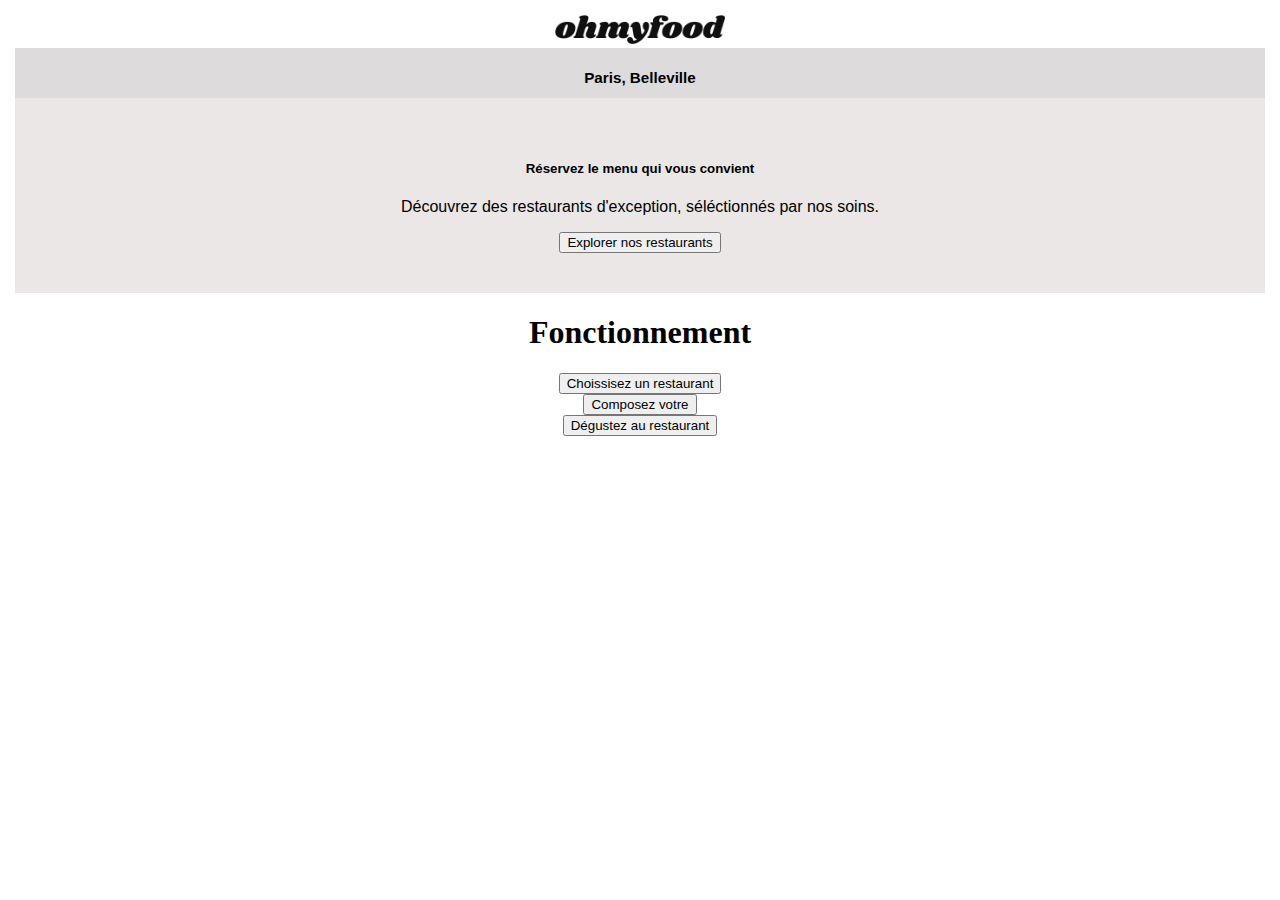
==== index.html @ 9130488f "commit du 180222" ====
<!DOCTYPE html>
<html lang="fr">
<head>
    <meta charset="UTF-8">
    <meta http-equiv="X-UA-Compatible" content="IE=edge">
    <meta name="viewport" content="width=device-width, initial-scale=1.0">
    <title>Document</title> <link rel="stylesheet" href="css/style.css">
    <link rel="stymesheet" media="screen and (min-width:768px)" 
    href="ecran768.css">
    

</head>
<body>

<div class="container">

    <header>
        <div class="logo">
            <img src="images/logo/ohmyfood.png" alt="logo" style="width: 170px;">
        </div>

        <div class="placeholder">
            <h3>Paris, Belleville</h3>
            <i class="fa-solid fa-location-dot"></i>
        </div>

        <div class="card-body">
            <div class="card-body">
              <h5 class="card-title">Réservez le menu qui vous convient</h5>
              <p class="card-text">Découvrez des restaurants d'exception, séléctionnés par nos soins.</p>
        <button>Explorer nos restaurants</button>
           </div>  
            </div>
          </div>

          <div class="FiltresFonction">

            <h1>Fonctionnement</h1>

          <div class="Fonctionnement"> 
            <i class="fa-solid fa-location-dot"></i>
            <button>Choissisez un restaurant</button>
          </div>
              
          <div class="Fonctionnement">   
            <i class="fa-solid fa-list"></i>
              <button>Composez votre</button>
            </div>

              <div class="Fonctionnement">
                <i class="fa-solid fa-store">
             <button>Dégustez au restaurant</button>
            </div>

             </div><!--fin filtresfonction-->


</section>
        



    </header>




</div><!--fin container-->







</body>
</html>
---- css/style.css ----
body {
    text-align: center;
    margin: 5px;
    padding: 10px;
}

@media screen and (min-width:768px)

h5 {
    font-size: 20px;
}


.placeholder{
    padding: 5px;
    height: 40px;
    background-color: rgb(221, 219, 219);
    font-size: 13px;
    font-family: -apple-system, BlinkMacSystemFont, 'Segoe UI', Roboto, Oxygen, Ubuntu, Cantarell, 'Open Sans', 'Helvetica Neue', sans-serif;
}

.card-body {
font-family: -apple-system, BlinkMacSystemFont, 'Segoe UI', Roboto, Oxygen, Ubuntu, Cantarell, 'Open Sans', 'Helvetica Neue', sans-serif;
text-decoration: none;
background-color: rgb(235, 231, 231);
padding:20px;
}

.button {
    background-color: #ff79da;
}
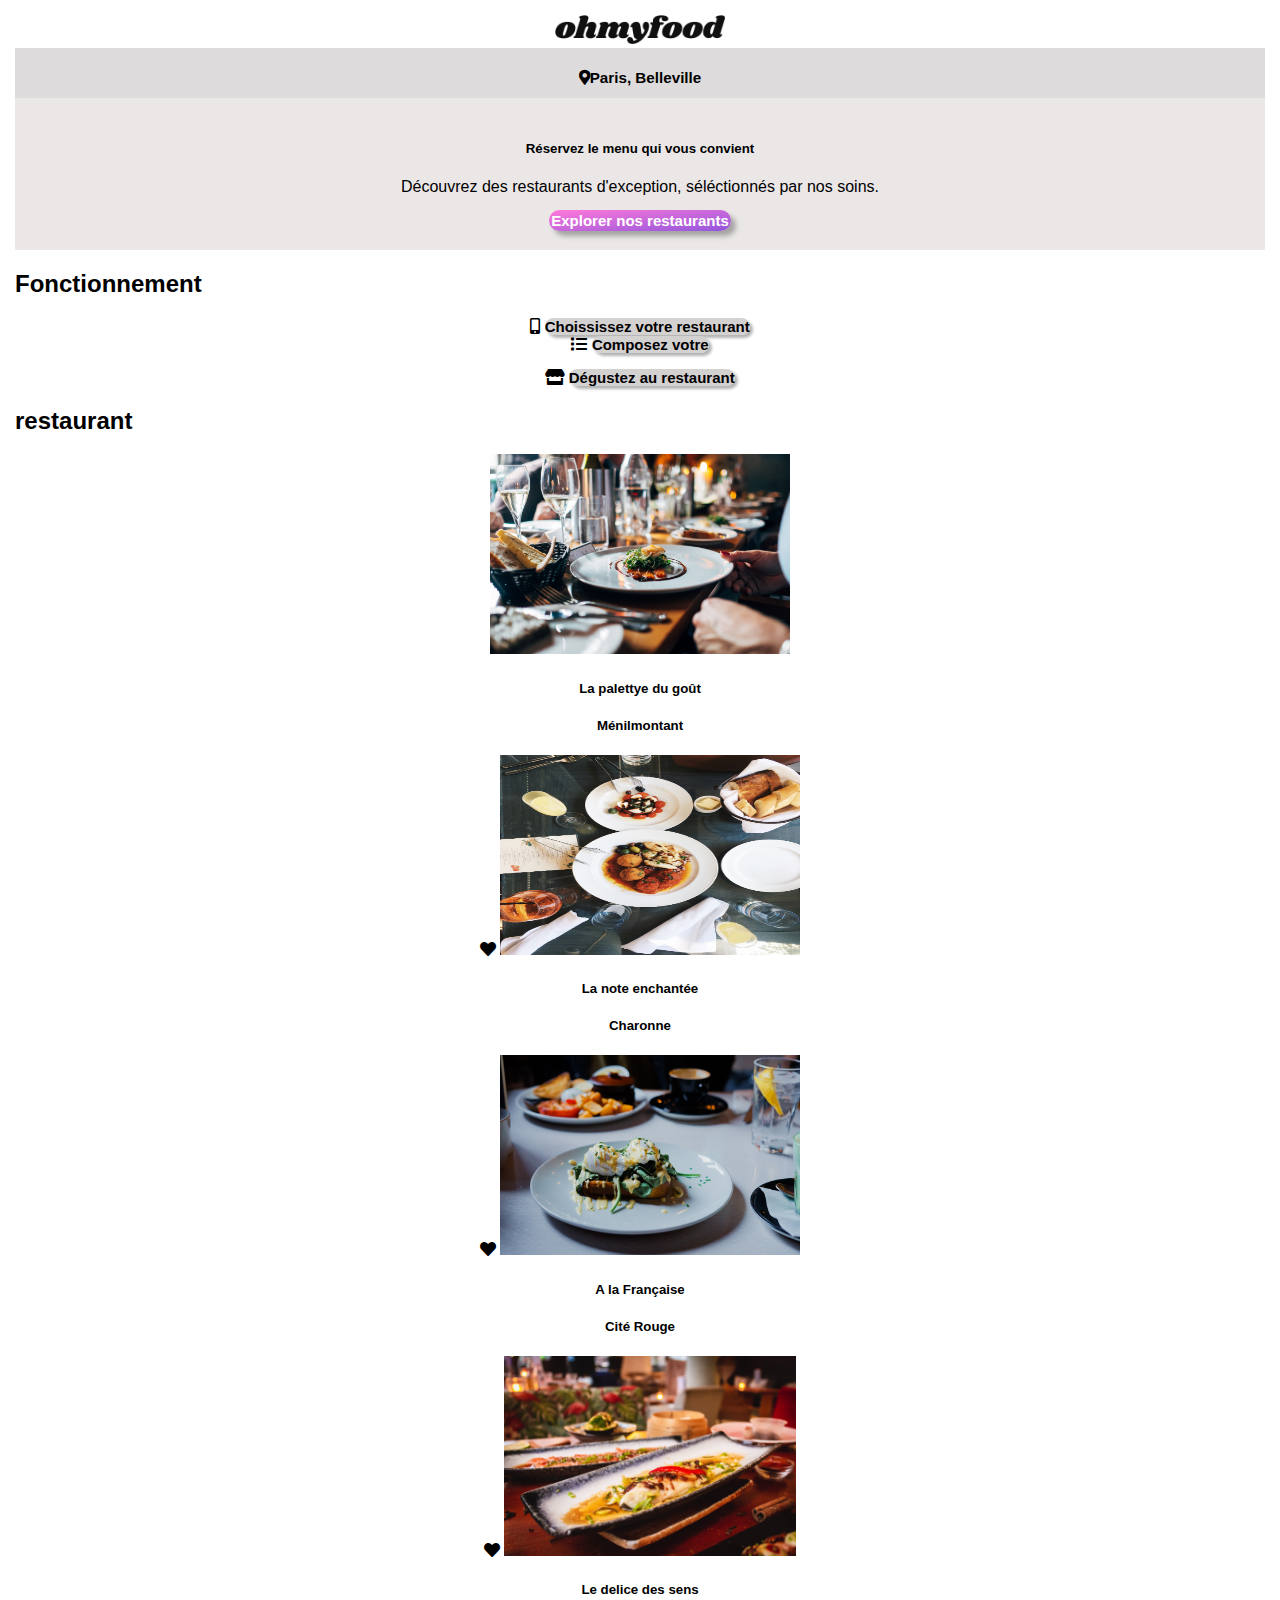
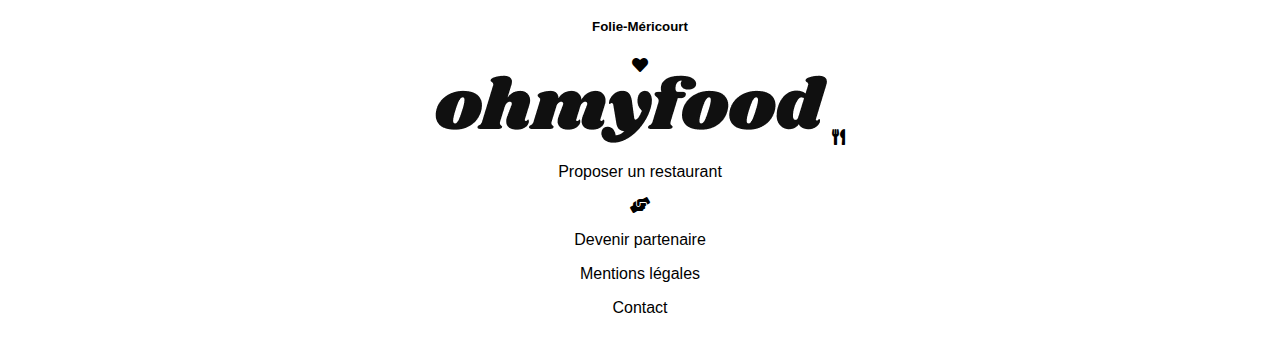
==== commit 701827aa: "commit" ====
--- a/index.html
+++ b/index.html
@@ -7,6 +7,9 @@
     <title>Document</title> <link rel="stylesheet" href="css/style.css">
     <link rel="stymesheet" media="screen and (min-width:768px)" 
     href="ecran768.css">
+    <link rel="stylesheet" href="https://cdnjs.cloudflare.com/ajax/libs/font-awesome/5.15.4/css/all.min.css" 
+    integrity="sha512-1ycn6IcaQQ40/MKBW2W4Rhis/DbILU74C1vSrLJxCq57o941Ym01SwNsOMqvEBFlcgUa6xLiPY/NS5R+E6ztJQ==" 
+    crossorigin="anonymous" referrerpolicy="no-referrer" />
     
 
 </head>
@@ -20,39 +23,76 @@
         </div>
 
         <div class="placeholder">
-            <h3>Paris, Belleville</h3>
-            <i class="fa-solid fa-location-dot"></i>
+
+            <h3><i class="fas fa-map-marker-alt"></i>Paris, Belleville</h3>
+            
         </div>
 
-        <div class="card-body">
+        <div class="acceuil">
             <div class="card-body">
               <h5 class="card-title">Réservez le menu qui vous convient</h5>
               <p class="card-text">Découvrez des restaurants d'exception, séléctionnés par nos soins.</p>
-        <button>Explorer nos restaurants</button>
+        <a class="button1" href="#"> <strong>Explorer nos restaurants</strong></a>
            </div>  
             </div>
           </div>
 
           <div class="FiltresFonction">
 
-            <h1>Fonctionnement</h1>
+            <h2>Fonctionnement</h2>
 
-          <div class="Fonctionnement"> 
-            <i class="fa-solid fa-location-dot"></i>
-            <button>Choissisez un restaurant</button>
-          </div>
+            <div class="choix">   
+              <i class="fas fa-mobile-alt"></i>
+                <a class="button2" href="#"><strong>Choississez votre restaurant</strong></a>
+              </div>
               
-          <div class="Fonctionnement">   
-            <i class="fa-solid fa-list"></i>
-              <button>Composez votre</button>
+          <div class="compo">   
+            <i class="fas fa-list"></i>
+              <a class="button2" href="#"><strong>Composez votre</strong></a>
             </div>
 
-              <div class="Fonctionnement">
-                <i class="fa-solid fa-store">
-             <button>Dégustez au restaurant</button>
+              <div class="degustez">
+                <i class="fas fa-store"></i>
+             <a class="button2" href="#"> <strong>Dégustez au restaurant</strong></a>
             </div>
 
-             </div><!--fin filtresfonction-->
+          </div><!--fin filtresfonction-->
+
+            <div class="resto">
+              <h2>restaurant</h2>
+              
+            
+              <img src="images/restaurants/jay-wennington-N_Y88TWmGwA-unsplash.jpg" alt="resto2" width="300" height="200px"> 
+              <h5>La palettye du goût</h5>
+              <h5>Ménilmontant</h5>
+              <i class="fas fa-heart"></i>
+             
+
+              <img src="images/restaurants/stil-u2Lp8tXIcjw-unsplash.jpg" alt="resto2" width="300" height="200px"> 
+              <h5>La note enchantée</h5>
+              <h5>Charonne</h5>
+              <i class="fas fa-heart"></i>
+
+              <img src="images/restaurants/toa-heftiba-DQKerTsQwi0-unsplash.jpg" alt="resto1" height="200px"> 
+              <h5>A la Française</h5>
+              <h5>Cité Rouge</h5>
+              <i class="fas fa-heart"></i>
+
+              <img src="images/restaurants/louis-hansel-shotsoflouis-qNBGVyOCY8Q-unsplash.jpg" alt="resto1" height="200px"> 
+              <h5>Le delice des sens</h5>
+              <h5>Folie-Méricourt</h5>
+              <i class="fas fa-heart"></i>
+</div><!--finresto-->
+
+<footer>
+  <img src="images/logo/ohmyfood.png" alt="logo">
+  <i class="fas fa-utensils"></i> <p>Proposer un restaurant</p>
+  <i class="fas fa-hands-helping"></i> <p>Devenir partenaire</p>
+  <p>Mentions légales</p>
+  <p>Contact</p>
+</footer>
+
+             
 
 
 </section>
--- a/css/style.css
+++ b/css/style.css
@@ -1,4 +1,5 @@
 body {
+    font-family: -apple-system, BlinkMacSystemFont, 'Segoe UI', Roboto, Oxygen, Ubuntu, Cantarell, 'Open Sans', 'Helvetica Neue', sans-serif;
     text-align: center;
     margin: 5px;
     padding: 10px;
@@ -9,6 +10,7 @@
 h5 {
     font-size: 20px;
 }
+
 
 
 .placeholder{
@@ -26,6 +28,51 @@
 padding:20px;
 }
 
-.button {
-    background-color: #ff79da;
-}+.button1 {
+    background:linear-gradient(to left top,#9356DC ,#FF79DA);
+    box-shadow: 5px 5px 5px rgb(165, 163, 163);
+    border: none;
+    color: white;
+    padding: 2px;
+    text-decoration: none;
+    border-radius: 20px;
+    font-size: 15px;
+}
+
+h2 {
+    text-align: left;
+}
+
+.FiltresFonction {
+    flex-direction: row;
+    text-align: center;
+    
+}
+
+.Choissisez {
+    margin-bottom: 15px;
+}
+
+.compo{
+    margin-bottom: 15px;
+}
+
+.degustez {
+    margin-bottom: 15px;
+}
+
+.button2 {
+    background-color: rgb(212, 209, 209);
+    border: none;
+    color: black;
+    border-radius: 20px;
+    font-size: 15px;
+    text-decoration: none;
+    box-shadow: 3px 3px 3px rgb(180, 180, 180);
+}
+
+.resto{
+    flex-direction: row;
+}  
+
+/*footer*/